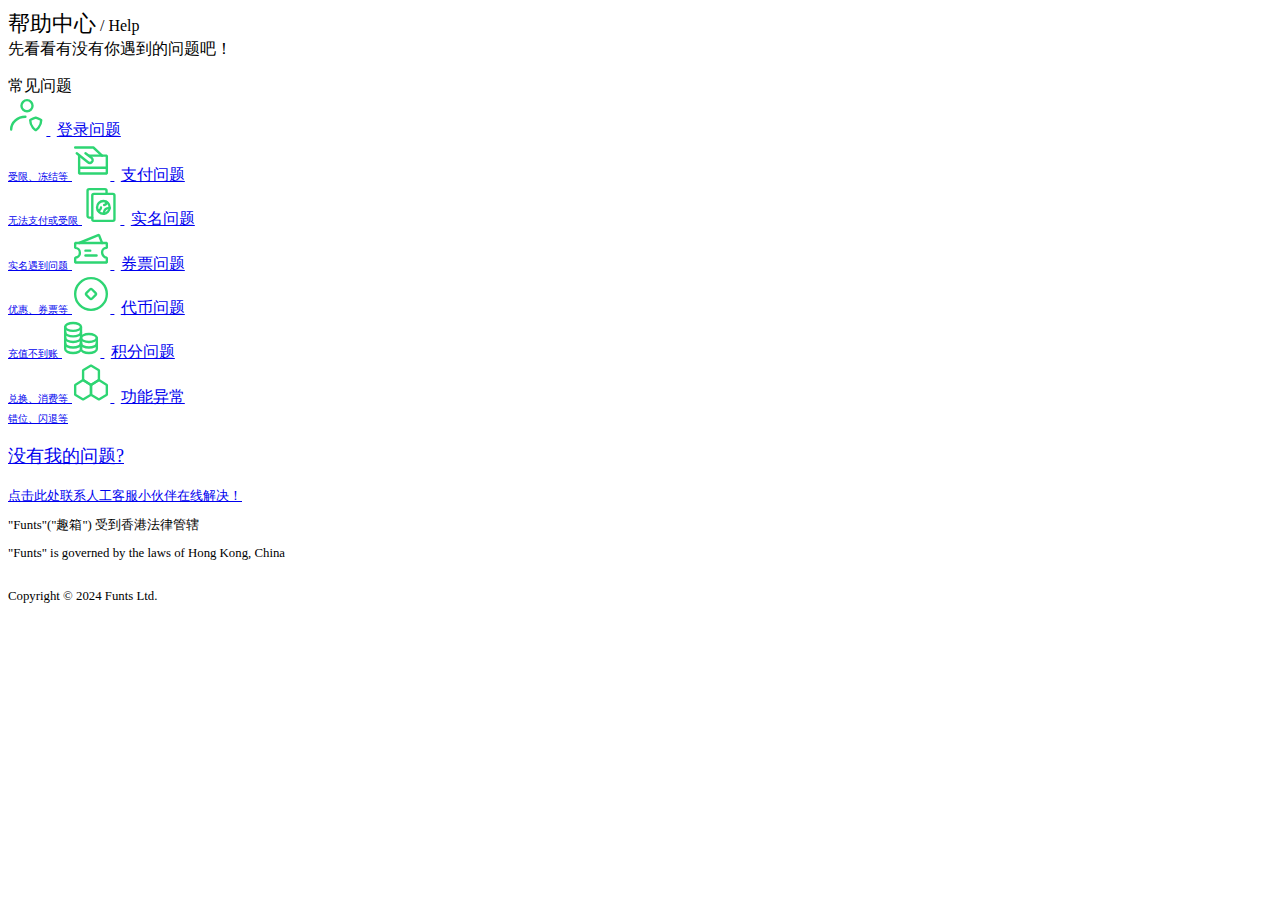
==== index.html @ 0e8956b3 "Add files via upload" ====
<!DOCTYPE html>
<html>
	<head>
		<meta charset="utf-8" />
		<meta charset="utf-8" />
		<meta name="viewport" content="width=device-width,initial-scale=1.0,maximum-scale=1.0,minimum-scale=1.0,user-scalable=no">
		<title>帮助中心</title>
		<link href="https://cdn.bootcdn.net/ajax/libs/jquery-confirm/3.3.4/jquery-confirm.min.css" rel="stylesheet">
		<link href="./assets/main.css" rel="stylesheet">
		<style>*{-webkit-user-select:none;-moz-user-select:none;-ms-user-select:none;user-select:none;}</style>
	</head>
	<body class="bg-light">
		<div class="bg-primary pt-3 px-4" style="padding-bottom:4rem;">
			<div>
				<span class="text-white" style="font-size:1.4rem;">帮助中心</span>
				<span class="text-white" style="font-size:1rem;"> / Help</span>
			</div>
			<span class="text-white" style="font-size:1rem;">先看看有没有你遇到的问题吧！</span>
		</div>
		<div class="px-3">
			<div class="card bg-white" style="margin-top:-3rem;">
				<div class="mx-3 mt-3">常见问题</div>
				<div class="d-flex flex-wrap px-1">
					<a href="./list.html?type=问题-登录" target="_blank" class="d-flex flex-row align-items-center p-3 text-black text-decoration-none" style="width:calc(50% - 2rem);">
						<img style="width:2.4rem;height:2.4rem;" src="[data-uri]"/>
						<span style="margin-left:.4rem;">登录问题<br><span class="text-muted" style="font-size:.6rem;">受限、冻结等</span></span>
					</a>
					<a href="./list.html?type=问题-支付" class="d-flex flex-row align-items-center p-3 text-black text-decoration-none" style="width:calc(50% - 2rem);">
						<img style="width:2.4rem;height:2.4rem;" src="[data-uri]"/>
						<span style="margin-left:.4rem;">支付问题<br><span class="text-muted" style="font-size:.6rem;">无法支付或受限</span></span>
					</a>
					<a href="./list.html?type=问题-实名" class="d-flex flex-row align-items-center p-3 text-black text-decoration-none" style="width:calc(50% - 2rem);">
						<img style="width:2.4rem;height:2.4rem;" src="[data-uri]"/>
						<span style="margin-left:.4rem;">实名问题<br><span class="text-muted" style="font-size:.6rem;">实名遇到问题</span></span>
					</a>
					<a href="./list.html?type=问题-券票" class="d-flex flex-row align-items-center p-3 text-black text-decoration-none" style="width:calc(50% - 2rem);">
						<img style="width:2.4rem;height:2.4rem;" src="[data-uri]"/>
						<span style="margin-left:.4rem;">券票问题<br><span class="text-muted" style="font-size:.6rem;">优惠、券票等</span></span>
					</a>
					<a href="./list.html?type=问题-代币" class="d-flex flex-row align-items-center p-3 text-black text-decoration-none" style="width:calc(50% - 2rem);">
						<img style="width:2.4rem;height:2.4rem;" src="[data-uri]"/>
						<span style="margin-left:.4rem;">代币问题<br><span class="text-muted" style="font-size:.6rem;">充值不到账</span></span>
					</a>
					<a href="./list.html?type=问题-积分" class="d-flex flex-row align-items-center p-3 text-black text-decoration-none" style="width:calc(50% - 2rem);">
						<img style="width:2.4rem;height:2.4rem;" src="[data-uri]"/>
						<span style="margin-left:.4rem;">积分问题<br><span class="text-muted" style="font-size:.6rem;">兑换、消费等</span></span>
					</a>
					<a href="./list.html?type=问题-功能" class="d-flex flex-row align-items-center p-3 text-black text-decoration-none" style="width:calc(50% - 2rem);">
						<img style="width:2.4rem;height:2.4rem;" src="[data-uri]"/>
						<span style="margin-left:.4rem;">功能异常<br><span class="text-muted" style="font-size:.6rem;">错位、闪退等</span></span>
					</a>
				</div>
			</div>
			<a href="//a.funts.site/help-online" target="_blank" class="card text-black text-decoration-none bg-white mt-3">
				<div class="card-body">
					<p style="font-size:1.125rem;">没有我的问题?</p>
					<span style="font-size:.8rem;">点击此处联系人工客服小伙伴在线解决！</span>
				</div>
			</a>
		</div>
		<div class="container py-5 text-center" style="font-size:.8rem;line-height:1.2">
			<p class="mb-2 text-muted">"Funts"("趣箱") 受到香港法律管辖</p>
			<p class="mb-2 text-muted">"Funts" is governed by the laws of Hong Kong, China</p>
			<p class="mb-2 text-muted"><br>Copyright © 2024 Funts Ltd.</p>
		</div>
	</body>
</html>
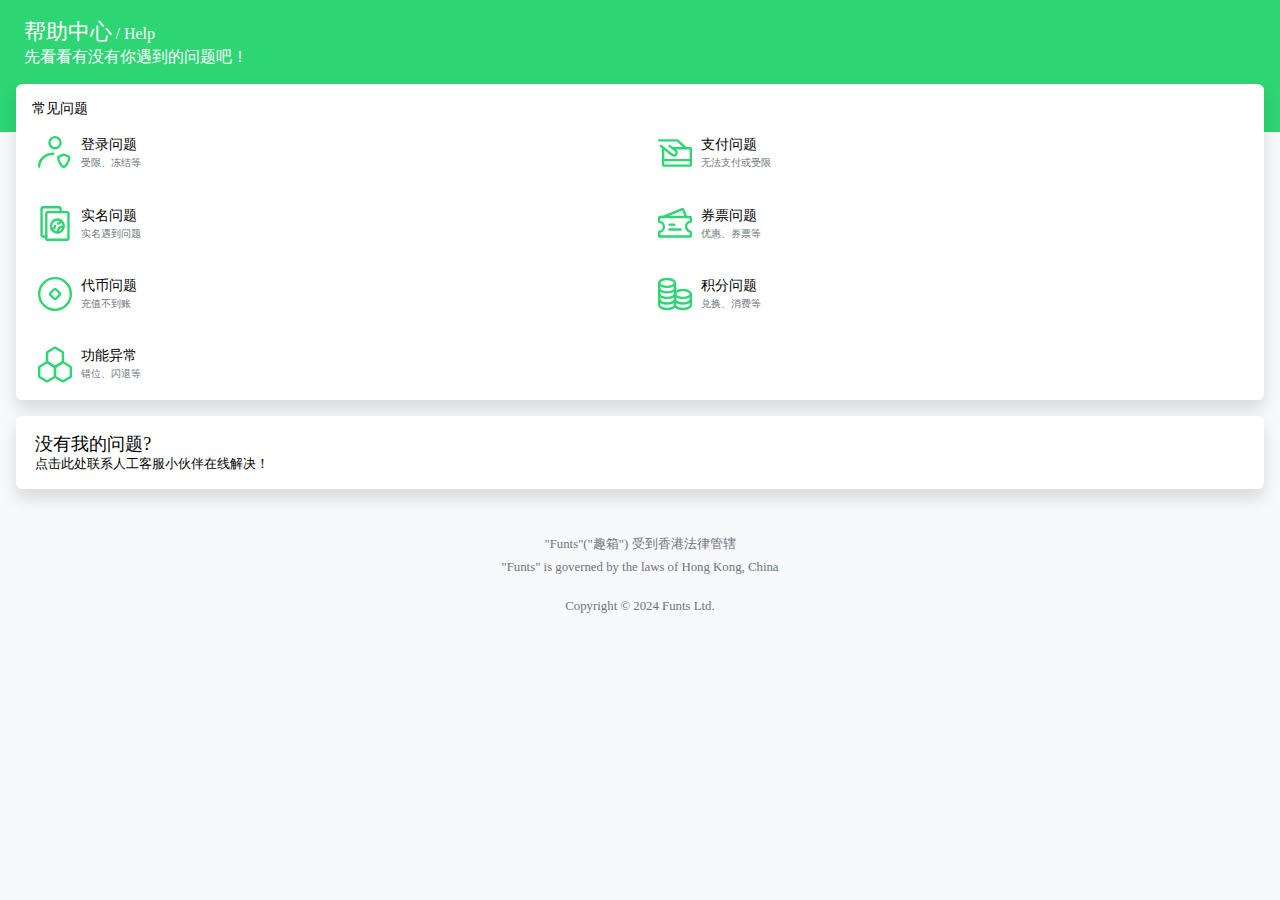
==== commit 3c29bd45: "Add files via upload" ====
--- a/index.html
+++ b/index.html
@@ -21,7 +21,7 @@
 			<div class="card bg-white" style="margin-top:-3rem;">
 				<div class="mx-3 mt-3">常见问题</div>
 				<div class="d-flex flex-wrap px-1">
-					<a href="./list.html?type=问题-登录" target="_blank" class="d-flex flex-row align-items-center p-3 text-black text-decoration-none" style="width:calc(50% - 2rem);">
+					<a href="./list.html?type=问题-登录" class="d-flex flex-row align-items-center p-3 text-black text-decoration-none" style="width:calc(50% - 2rem);">
 						<img style="width:2.4rem;height:2.4rem;" src="[data-uri]"/>
 						<span style="margin-left:.4rem;">登录问题<br><span class="text-muted" style="font-size:.6rem;">受限、冻结等</span></span>
 					</a>
@@ -51,7 +51,7 @@
 					</a>
 				</div>
 			</div>
-			<a href="//a.funts.site/help-online" target="_blank" class="card text-black text-decoration-none bg-white mt-3">
+			<a href="//a.funts.site/help-online" class="card text-black text-decoration-none bg-white mt-3">
 				<div class="card-body">
 					<p style="font-size:1.125rem;">没有我的问题?</p>
 					<span style="font-size:.8rem;">点击此处联系人工客服小伙伴在线解决！</span>
--- a/assets/main.css
+++ b/assets/main.css
@@ -0,0 +1,1518 @@
+:root{
+	--color-primary:#2ed573;
+	--color-red:#F85640;
+	--color-yellow:#ffd32a;
+	--color-green:#2ed573;
+	--color-blue:#1B9CFC;
+	--color-gray:#f1f2f6;
+	--color-purple:#7854fc;
+	--color-black: #000;
+	--color-white: #fff;
+	--color-primary: #2ed573;
+	--color-secondary: #6c757d;
+	--color-success: #2ed573;
+	--color-info: #1B9CFC;
+	--color-warning: #ffd32a;
+	--color-danger: #F85640;
+	--color-light: #f8f9fa;
+	--color-dark: #212529;
+	--color-primary-text-emphasis: #0a3622;
+	--color-secondary-text-emphasis: #2b2f32;
+	--color-success-text-emphasis: #0a3622;
+	--color-info-text-emphasis: #055160;
+	--color-warning-text-emphasis: #664d03;
+	--color-danger-text-emphasis: #58151c;
+	--color-light-text-emphasis: #495057;
+	--color-dark-text-emphasis: #495057;
+	--color-primary-bg-subtle: #d1e7dd;
+	--color-secondary-bg-subtle: #e2e3e5;
+	--color-success-bg-subtle: #d1e7dd;
+	--color-info-bg-subtle: #cff4fc;
+	--color-warning-bg-subtle: #fff3cd;
+	--color-danger-bg-subtle: #f8d7da;
+	--color-light-bg-subtle: #fcfcfd;
+	--color-dark-bg-subtle: #ced4da;
+	--color-primary-border-subtle: #a3cfbb;
+	--color-secondary-border-subtle: #c4c8cb;
+	--color-success-border-subtle: #a3cfbb;
+	--color-info-border-subtle: #9eeaf9;
+	--color-warning-border-subtle: #ffe69c;
+	--color-danger-border-subtle: #f1aeb5;
+	--color-light-border-subtle: #e9ecef;
+	--color-dark-border-subtle: #adb5bd;
+}
+body {
+	scrollbar-width: none;
+	font-size: 14px;
+	background: #F9F9F9;
+	margin: 0;
+	color:black;
+	-webkit-font-smoothing: antialiased;
+	-moz-osx-font-smoothing: grayscale;
+}
+hr {
+	margin: 1rem 0;
+	color: inherit;
+	border: 0;
+	border-top: var(--bs-border-width) solid;
+	opacity: 0.25;
+}
+
+h6, .h6, h5, .h5, h4, .h4, h3, .h3, h2, .h2, h1, .h1 {
+	margin-top: 0;
+	margin-bottom: 0.5rem;
+	font-weight: 500;
+	line-height: 1.2;
+	color: var(--bs-heading-color);
+}
+
+h1, .h1 {
+	font-size: calc(1.375rem + 1.5vw);
+}
+@media (min-width: 1200px) {
+	h1, .h1 {
+		font-size: 2.5rem;
+	}
+}
+
+h2, .h2 {
+	font-size: calc(1.325rem + 0.9vw);
+}
+@media (min-width: 1200px) {
+	h2, .h2 {
+		font-size: 2rem;
+	}
+}
+
+h3, .h3 {
+	font-size: calc(1.3rem + 0.6vw);
+}
+@media (min-width: 1200px) {
+	h3, .h3 {
+		font-size: 1.75rem;
+	}
+}
+
+h4, .h4 {
+	font-size: calc(1.275rem + 0.3vw);
+}
+@media (min-width: 1200px) {
+	h4, .h4 {
+		font-size: 1.5rem;
+	}
+}
+
+h5, .h5 {
+	font-size: 1.25rem;
+}
+
+h6, .h6 {
+	font-size: 1rem;
+}
+
+p {
+	margin: 0;
+}
+b,strong {
+	font-weight: bolder;
+}
+
+small, .small {
+	font-size: 0.875em;
+}
+a {
+	color: var(--color-primary);
+	text-decoration: underline;
+}
+a:hover {
+	color: var(--color-primary-text-emphasis);
+}
+label {
+	play: inline-block;
+}
+
+button {
+				-radius: 0;
+}
+
+button:focus:not(:focus-visible) {
+	o	l	e	0;
+}
+
+input,button,select,optgroup,textarea {
+	margin	0;	fo	-fa	ly:	nhe	t;
+	font-siz	 inh	it;
+	ine-heig	: inh	it;
+}	button,select {
+	text-transf	m: non	
+}
+.container{
+	width: 100%;
+	margin:0 auto;
+}
+@media (min-width: 576px) {
+	.container {
+		max-width: 540px;
+	}
+}
+@media (min-width: 768px) {
+	.container {
+		max-width: 720px;
+	}
+}
+@media (min-width: 992px) {
+	.container {
+		max-width: 960px;
+	}
+}
+@media (min-width: 1200px) {
+	.container {
+		max-width: 1140px;
+	}
+}
+@media (min-width: 1400px) {
+	.container {
+		max-width: 1320px;
+	}
+}
+.row {
+	display: flex;
+	flex-wrap: wrap;
+	margin:0 auto;
+}
+.row > * {
+	flex-shrink: 0;
+	width: 100%;
+	max-width: 100%;
+	padding: 0 1rem;
+	box-sizing:border-box;
+}
+
+.col {
+	flex: 1 0 0%;
+}
+.col-auto {
+	flex: 0 0 auto;
+	width: auto;
+}
+
+.col-1 {
+	flex: 0 0 auto;
+	width: 8.33333333%;
+}
+
+.col-2 {
+	flex: 0 0 auto;
+	width: 16.66666667%;
+}
+
+.col-3 {
+	flex: 0 0 auto;
+	width: 25%;
+}
+
+.col-4 {
+	flex: 0 0 auto;
+	width: 33.33333333%;
+}
+
+.col-5 {
+	flex: 0 0 auto;
+	width: 41.66666667%;
+}
+
+.col-6 {
+	flex: 0 0 auto;
+	width: 50%;
+}
+
+.col-7 {
+	flex: 0 0 auto;
+	width: 58.33333333%;
+}
+
+.col-8 {
+	flex: 0 0 auto;
+	width: 66.66666667%;
+}
+
+.col-9 {
+	flex: 0 0 auto;
+	width: 75%;
+}
+
+.col-10 {
+	flex: 0 0 auto;
+	width: 83.33333333%;
+}
+
+.col-11 {
+	flex: 0 0 auto;
+	width: 91.66666667%;
+}
+
+.col-12 {
+	flex: 0 0 auto;
+	width: 100%;
+}
+@media (min-width: 576px) {
+	.col-sm {
+		flex: 1 0 0%;
+	}
+	.col-sm-auto {
+		flex: 0 0 auto;
+		width: auto;
+	}
+	.col-sm-1 {
+		flex: 0 0 auto;
+		width: 8.33333333%;
+	}
+	.col-sm-2 {
+		flex: 0 0 auto;
+		width: 16.66666667%;
+	}
+	.col-sm-3 {
+		flex: 0 0 auto;
+		width: 25%;
+	}
+	.col-sm-4 {
+		flex: 0 0 auto;
+		width: 33.33333333%;
+	}
+	.col-sm-5 {
+		flex: 0 0 auto;
+		width: 41.66666667%;
+	}
+	.col-sm-6 {
+		flex: 0 0 auto;
+		width: 50%;
+	}
+	.col-sm-7 {
+		flex: 0 0 auto;
+		width: 58.33333333%;
+	}
+	.col-sm-8 {
+		flex: 0 0 auto;
+		width: 66.66666667%;
+	}
+	.col-sm-9 {
+		flex: 0 0 auto;
+		width: 75%;
+	}
+	.col-sm-10 {
+		flex: 0 0 auto;
+		width: 83.33333333%;
+	}
+	.col-sm-11 {
+		flex: 0 0 auto;
+		width: 91.66666667%;
+	}
+	.col-sm-12 {
+		flex: 0 0 auto;
+		width: 100%;
+	}
+	.justify-content-sm-center {
+			justify-content: center !important;
+	}
+}
+@media (min-width: 768px) {
+	.col-md {
+		flex: 1 0 0%;
+	}
+	.col-md-auto {
+		flex: 0 0 auto;
+		width: auto;
+	}
+	.col-md-1 {
+		flex: 0 0 auto;
+		width: 8.33333333%;
+	}
+	.col-md-2 {
+		flex: 0 0 auto;
+		width: 16.66666667%;
+	}
+	.col-md-3 {
+		flex: 0 0 auto;
+		width: 25%;
+	}
+	.col-md-4 {
+		flex: 0 0 auto;
+		width: 33.33333333%;
+	}
+	.col-md-5 {
+		flex: 0 0 auto;
+		width: 41.66666667%;
+	}
+	.col-md-6 {
+		flex: 0 0 auto;
+		width: 50%;
+	}
+	.col-md-7 {
+		flex: 0 0 auto;
+		width: 58.33333333%;
+	}
+	.col-md-8 {
+		flex: 0 0 auto;
+		width: 66.66666667%;
+	}
+	.col-md-9 {
+		flex: 0 0 auto;
+		width: 75%;
+	}
+	.col-md-10 {
+		flex: 0 0 auto;
+		width: 83.33333333%;
+	}
+	.col-md-11 {
+		flex: 0 0 auto;
+		width: 91.66666667%;
+	}
+	.col-md-12 {
+		flex: 0 0 auto;
+		width: 100%;
+	}
+	.justify-content-md-center {
+			justify-content: center !important;
+	}
+}
+@media (min-width: 992px) {
+	.col-lg {
+		flex: 1 0 0%;
+	}
+	.col-lg-auto {
+		flex: 0 0 auto;
+		width: auto;
+	}
+	.col-lg-1 {
+		flex: 0 0 auto;
+		width: 8.33333333%;
+	}
+	.col-lg-2 {
+		flex: 0 0 auto;
+		width: 16.66666667%;
+	}
+	.col-lg-3 {
+		flex: 0 0 auto;
+		width: 25%;
+	}
+	.col-lg-4 {
+		flex: 0 0 auto;
+		width: 33.33333333%;
+	}
+	.col-lg-5 {
+		flex: 0 0 auto;
+		width: 41.66666667%;
+	}
+	.col-lg-6 {
+		flex: 0 0 auto;
+		width: 50%;
+	}
+	.col-lg-7 {
+		flex: 0 0 auto;
+		width: 58.33333333%;
+	}
+	.col-lg-8 {
+		flex: 0 0 auto;
+		width: 66.66666667%;
+	}
+	.col-lg-9 {
+		flex: 0 0 auto;
+		width: 75%;
+	}
+	.col-lg-10 {
+		flex: 0 0 auto;
+		width: 83.33333333%;
+	}
+	.col-lg-11 {
+		flex: 0 0 auto;
+		width: 91.66666667%;
+	}
+	.col-lg-12 {
+		flex: 0 0 auto;
+		width: 100%;
+	}
+	.justify-content-lg-center {
+			justify-content: center !important;
+	}
+}
+@media (min-width: 1200px) {
+	.col-xl {
+		flex: 1 0 0%;
+	}
+	.col-xl-auto {
+		flex: 0 0 auto;
+		width: auto;
+	}
+	.col-xl-1 {
+		flex: 0 0 auto;
+		width: 8.33333333%;
+	}
+	.col-xl-2 {
+		flex: 0 0 auto;
+		width: 16.66666667%;
+	}
+	.col-xl-3 {
+		flex: 0 0 auto;
+		width: 25%;
+	}
+	.col-xl-4 {
+		flex: 0 0 auto;
+		width: 33.33333333%;
+	}
+	.col-xl-5 {
+		flex: 0 0 auto;
+		width: 41.66666667%;
+	}
+	.col-xl-6 {
+		flex: 0 0 auto;
+		width: 50%;
+	}
+	.col-xl-7 {
+		flex: 0 0 auto;
+		width: 58.33333333%;
+	}
+	.col-xl-8 {
+		flex: 0 0 auto;
+		width: 66.66666667%;
+	}
+	.col-xl-9 {
+		flex: 0 0 auto;
+		width: 75%;
+	}
+	.col-xl-10 {
+		flex: 0 0 auto;
+		width: 83.33333333%;
+	}
+	.col-xl-11 {
+		flex: 0 0 auto;
+		width: 91.66666667%;
+	}
+	.col-xl-12 {
+		flex: 0 0 auto;
+		width: 100%;
+	}
+	.justify-content-xl-center {
+			justify-content: center !important;
+	}
+}
+@media (min-width: 1400px) {
+	.col-xxl {
+		flex: 1 0 0%;
+	}
+	.col-xxl-auto {
+		flex: 0 0 auto;
+		width: auto;
+	}
+	.col-xxl-1 {
+		flex: 0 0 auto;
+		width: 8.33333333%;
+	}
+	.col-xxl-2 {
+		flex: 0 0 auto;
+		width: 16.66666667%;
+	}
+	.col-xxl-3 {
+		flex: 0 0 auto;
+		width: 25%;
+	}
+	.col-xxl-4 {
+		flex: 0 0 auto;
+		width: 33.33333333%;
+	}
+	.col-xxl-5 {
+		flex: 0 0 auto;
+		width: 41.66666667%;
+	}
+	.col-xxl-6 {
+		flex: 0 0 auto;
+		width: 50%;
+	}
+	.col-xxl-7 {
+		flex: 0 0 auto;
+		width: 58.33333333%;
+	}
+	.col-xxl-8 {
+		flex: 0 0 auto;
+		width: 66.66666667%;
+	}
+	.col-xxl-9 {
+		flex: 0 0 auto;
+		width: 75%;
+	}
+	.col-xxl-10 {
+		flex: 0 0 auto;
+		width: 83.33333333%;
+	}
+	.col-xxl-11 {
+		flex: 0 0 auto;
+		width: 91.66666667%;
+	}
+	.col-xxl-12 {
+		flex: 0 0 auto;
+		width: 100%;
+	}
+	.justify-content-xxl-center {
+			justify-content: center !important;
+	}
+}
+.m-0 {
+	margin: 0 !important;
+}
+
+.m-1 {
+	margin: 0.25rem !important;
+}
+
+.m-2 {
+	margin: 0.5rem !important;
+}
+
+.m-3 {
+	margin: 1rem !important;
+}
+
+.m-4 {
+	margin: 1.5rem !important;
+}
+
+.m-5 {
+	margin: 3rem !important;
+}
+
+.m-auto {
+	margin: auto !important;
+}
+
+.mx-0 {
+	margin-right: 0 !important;
+	margin-left: 0 !important;
+}
+
+.mx-1 {
+	margin-right: 0.25rem !important;
+	margin-left: 0.25rem !important;
+}
+
+.mx-2 {
+	margin-right: 0.5rem !important;
+	margin-left: 0.5rem !important;
+}
+
+.mx-3 {
+	margin-right: 1rem !important;
+	margin-left: 1rem !important;
+}
+
+.mx-4 {
+	margin-right: 1.5rem !important;
+	margin-left: 1.5rem !important;
+}
+
+.mx-5 {
+	margin-right: 3rem !important;
+	margin-left: 3rem !important;
+}
+
+.mx-auto {
+	margin-right: auto !important;
+	margin-left: auto !important;
+}
+
+.my-0 {
+	margin-top: 0 !important;
+	margin-bottom: 0 !important;
+}
+
+.my-1 {
+	margin-top: 0.25rem !important;
+	margin-bottom: 0.25rem !important;
+}
+
+.my-2 {
+	margin-top: 0.5rem !important;
+	margin-bottom: 0.5rem !important;
+}
+
+.my-3 {
+	margin-top: 1rem !important;
+	margin-bottom: 1rem !important;
+}
+
+.my-4 {
+	margin-top: 1.5rem !important;
+	margin-bottom: 1.5rem !important;
+}
+
+.my-5 {
+	margin-top: 3rem !important;
+	margin-bottom: 3rem !important;
+}
+
+.my-auto {
+	margin-top: auto !important;
+	margin-bottom: auto !important;
+}
+
+.mt-0 {
+	margin-top: 0 !important;
+}
+
+.mt-1 {
+	margin-top: 0.25rem !important;
+}
+
+.mt-2 {
+	margin-top: 0.5rem !important;
+}
+
+.mt-3 {
+	margin-top: 1rem !important;
+}
+
+.mt-4 {
+	margin-top: 1.5rem !important;
+}
+
+.mt-5 {
+	margin-top: 3rem !important;
+}
+
+.mt-auto {
+	margin-top: auto !important;
+}
+
+.me-0 {
+	margin-right: 0 !important;
+}
+
+.me-1 {
+	margin-right: 0.25rem !important;
+}
+
+.me-2 {
+	margin-right: 0.5rem !important;
+}
+
+.me-3 {
+	margin-right: 1rem !important;
+}
+
+.me-4 {
+	margin-right: 1.5rem !important;
+}
+
+.me-5 {
+	margin-right: 3rem !important;
+}
+
+.me-auto {
+	margin-right: auto !important;
+}
+
+.mb-0 {
+	margin-bottom: 0 !important;
+}
+
+.mb-1 {
+	margin-bottom: 0.25rem !important;
+}
+
+.mb-2 {
+	margin-bottom: 0.5rem !important;
+}
+
+.mb-3 {
+	margin-bottom: 1rem !important;
+}
+
+.mb-4 {
+	margin-bottom: 1.5rem !important;
+}
+
+.mb-5 {
+	margin-bottom: 3rem !important;
+}
+
+.mb-auto {
+	margin-bottom: auto !important;
+}
+
+.ms-0 {
+	margin-left: 0 !important;
+}
+
+.ms-1 {
+	margin-left: 0.25rem !important;
+}
+
+.ms-2 {
+	margin-left: 0.5rem !important;
+}
+
+.ms-3 {
+	margin-left: 1rem !important;
+}
+
+.ms-4 {
+	margin-left: 1.5rem !important;
+}
+
+.ms-5 {
+	margin-left: 3rem !important;
+}
+
+.ms-auto {
+	margin-left: auto !important;
+}
+
+.p-0 {
+	padding: 0 !important;
+}
+
+.p-1 {
+	padding: 0.25rem !important;
+}
+
+.p-2 {
+	padding: 0.5rem !important;
+}
+
+.p-3 {
+	padding: 1rem !important;
+}
+
+.p-4 {
+	padding: 1.5rem !important;
+}
+
+.p-5 {
+	padding: 3rem !important;
+}
+
+.px-0 {
+	padding-right: 0 !important;
+	padding-left: 0 !important;
+}
+
+.px-1 {
+	padding-right: 0.25rem !important;
+	padding-left: 0.25rem !important;
+}
+
+.px-2 {
+	padding-right: 0.5rem !important;
+	padding-left: 0.5rem !important;
+}
+
+.px-3 {
+	padding-right: 1rem !important;
+	padding-left: 1rem !important;
+}
+
+.px-4 {
+	padding-right: 1.5rem !important;
+	padding-left: 1.5rem !important;
+}
+
+.px-5 {
+	padding-right: 3rem !important;
+	padding-left: 3rem !important;
+}
+
+.py-0 {
+	padding-top: 0 !important;
+	padding-bottom: 0 !important;
+}
+
+.py-1 {
+	padding-top: 0.25rem !important;
+	padding-bottom: 0.25rem !important;
+}
+
+.py-2 {
+	padding-top: 0.5rem !important;
+	padding-bottom: 0.5rem !important;
+}
+
+.py-3 {
+	padding-top: 1rem !important;
+	padding-bottom: 1rem !important;
+}
+
+.py-4 {
+	padding-top: 1.5rem !important;
+	padding-bottom: 1.5rem !important;
+}
+
+.py-5 {
+	padding-top: 3rem !important;
+	padding-bottom: 3rem !important;
+}
+
+.pt-0 {
+	padding-top: 0 !important;
+}
+
+.pt-1 {
+	padding-top: 0.25rem !important;
+}
+
+.pt-2 {
+	padding-top: 0.5rem !important;
+}
+
+.pt-3 {
+	padding-top: 1rem !important;
+}
+
+.pt-4 {
+	padding-top: 1.5rem !important;
+}
+
+.pt-5 {
+	padding-top: 3rem !important;
+}
+
+.pe-0 {
+	padding-right: 0 !important;
+}
+
+.pe-1 {
+	padding-right: 0.25rem !important;
+}
+
+.pe-2 {
+	padding-right: 0.5rem !important;
+}
+
+.pe-3 {
+	padding-right: 1rem !important;
+}
+
+.pe-4 {
+	padding-right: 1.5rem !important;
+}
+
+.pe-5 {
+	padding-right: 3rem !important;
+}
+
+.pb-0 {
+	padding-bottom: 0 !important;
+}
+
+.pb-1 {
+	padding-bottom: 0.25rem !important;
+}
+
+.pb-2 {
+	padding-bottom: 0.5rem !important;
+}
+
+.pb-3 {
+	padding-bottom: 1rem !important;
+}
+
+.pb-4 {
+	padding-bottom: 1.5rem !important;
+}
+
+.pb-5 {
+	padding-bottom: 3rem !important;
+}
+
+.ps-0 {
+	padding-left: 0 !important;
+}
+
+.ps-1 {
+	padding-left: 0.25rem !important;
+}
+
+.ps-2 {
+	padding-left: 0.5rem !important;
+}
+
+.ps-3 {
+	padding-left: 1rem !important;
+}
+
+.ps-4 {
+	padding-left: 1.5rem !important;
+}
+
+.ps-5 {
+	padding-left: 3rem !important;
+}
+.d-inline {
+	display: inline !important;
+}
+
+.d-inline-block {
+	display: inline-block !important;
+}
+
+.d-block {
+	display: block !important;
+}
+
+.d-grid {
+	display: grid !important;
+}
+
+.d-inline-grid {
+	display: inline-grid !important;
+}
+
+.d-table {
+	display: table !important;
+}
+
+.d-table-row {
+	display: table-row !important;
+}
+
+.d-table-cell {
+	display: table-cell !important;
+}
+
+.d-flex {
+	display: flex !important;
+}
+
+.d-inline-flex {
+	display: inline-flex !important;
+}
+
+.d-none {
+	display: none !important;
+}
+
+.fixed-top {
+	position: fixed;
+	top: 0;
+	right: 0;
+	left: 0;
+	z-index: 1030;
+}
+
+.fixed-bottom {
+	position: fixed;
+	right: 0;
+	bottom: 0;
+	left: 0;
+	z-index: 1030;
+}
+
+.flex-fill {
+	flex: 1 1 auto !important;
+}
+
+.flex-row {
+	flex-direction: row !important;
+}
+
+.flex-column {
+	flex-direction: column !important;
+}
+
+.flex-row-reverse {
+	flex-direction: row-reverse !important;
+}
+
+.flex-column-reverse {
+	flex-direction: column-reverse !important;
+}
+
+.flex-wrap {
+	flex-wrap: wrap !important;
+}
+
+.flex-nowrap {
+	flex-wrap: nowrap !important;
+}
+
+.flex-wrap-reverse {
+	flex-wrap: wrap-reverse !important;
+}
+
+.shadow {
+	box-shadow: 0 0.5rem 1rem rgba(0, 0, 0, 0.15) !important;
+}
+
+.shadow-sm {
+	box-shadow: 0 0.125rem 0.25rem rgba(0, 0, 0, 0.075) !important;
+}
+
+.shadow-lg {
+	box-shadow: 0 1rem 3rem rgba(0, 0, 0, 0.175) !important;
+}
+
+.shadow-none {
+	box-shadow: none !important;
+}
+
+.bg-primary {
+	background-color: var(--color-primary);
+}
+
+.bg-secondary {
+	background-color: var(--color-secondary);
+}
+
+.bg-success {
+	background-color: var(--color-success);
+}
+
+.bg-info {
+	background-color: var(--color-info);
+}
+
+.bg-warning {
+	background-color: var(--color-warning);
+}
+
+.bg-danger {
+	background-color: var(--color-danger);
+}
+
+.bg-light {
+	background-color: var(--color-light);
+}
+
+.bg-dark {
+	background-color: var(--color-dark);
+}
+
+.bg-black {
+	background-color: var(--color-black);
+}
+
+.bg-white {
+	background-color: var(--color-white);
+}
+
+.text-start {
+	text-align: left !important;
+}
+
+.text-end {
+	text-align: right !important;
+}
+
+.text-center {
+	text-align: center !important;
+}
+
+.text-decoration-none {
+	text-decoration: none !important;
+}
+
+.text-decoration-underline {
+	text-decoration: underline !important;
+}
+
+.text-decoration-line-through {
+	text-decoration: line-through !important;
+}
+
+.text-lowercase {
+	text-transform: lowercase !important;
+}
+
+.text-uppercase {
+	text-transform: uppercase !important;
+}
+
+.text-capitalize {
+	text-transform: capitalize !important;
+}
+
+.text-wrap {
+	white-space: normal !important;
+}
+
+.text-nowrap {
+	white-space: nowrap !important;
+}
+
+.text-break {
+	word-wrap: break-word !important;
+	word-break: break-word !important;
+}
+.text-primary {
+	color: var(--color-primary);
+}
+
+.text-secondary {
+	color: var(--color-secondary);
+}
+
+.text-success {
+	color: var(--color-success);
+}
+
+.text-info {
+	color: var(--color-info);
+}
+
+.text-warning {
+	color: var(--color-warning);
+}
+
+.text-danger {
+	color: var(--color-danger);
+}
+
+.text-light {
+	color: var(--color-light);
+}
+
+.text-dark {
+	color: var(--color-dark);
+}
+
+.text-black {
+	color: var(--color-black);
+}
+
+.text-white {
+	color: var(--color-white);
+}
+
+.text-body {
+	color: var(--color-light);
+}
+
+.text-muted {
+	color: var(--color-secondary);
+}
+
+.border-0 {
+	border: 0 !important;
+}
+
+.border-top-0 {
+	border-top: 0 !important;
+}
+
+.border-end-0 {
+	border-right: 0 !important;
+}
+
+.border-bottom-0 {
+	border-bottom: 0 !important;
+}
+
+.border-start-0 {
+	border-left: 0 !important;
+}
+
+.border-primary {
+	border-color: var(--color-primary);
+}
+
+.border-secondary {
+	border-color: var(--color-secondary);
+}
+
+.border-success {
+	border-color: var(--color-success);
+}
+
+.border-info {
+	border-color: var(--color-info);
+}
+
+.border-warning {
+	border-color: var(--color-warning);
+}
+
+.border-danger {
+	border-color: var(--color-danger);
+}
+
+.border-light {
+	border-color: var(--color-light);
+}
+
+.border-dark {
+	border-color: var(--color-dark);
+}
+
+.border-black {
+	border-color: var(--color-black);
+}
+
+.border-white {
+	border-color: var(--color-white);
+}
+.border-1 {
+	border-width: 1px !important;
+}
+
+.border-2 {
+	border-width: 2px !important;
+}
+
+.border-3 {
+	border-width: 3px !important;
+}
+
+.border-4 {
+	border-width: 4px !important;
+}
+
+.border-5 {
+	border-width: 5px !important;
+}
+.form-control {
+	display: block;
+	width:100%;
+	padding: 0.375rem 0.75rem;
+	font-size: 1rem;
+	font-weight: 400;
+	line-height: 1.5;
+	-webkit-appearance: none;
+	-moz-appearance: none;
+	appearance: none;
+	background-color: var(--color-light);
+	background-clip: padding-box;
+	border: 1px solid var(--color-primary-border-subtle);
+	border-radius: .4rem;
+	box-sizing: border-box;
+	transition: border-color 0.15s ease-in-out, box-shadow 0.15s ease-in-out;
+}
+.form-control-outline{
+	border:0;
+	border-bottom: 1px solid var(--color-primary-border-subtle);
+}
+@media (prefers-reduced-motion: reduce) {
+	.form-control {
+		transition: none;
+	}
+}
+.form-control[type=file] {
+	overflow: hidden;
+}
+.form-control[type=file]:not(:disabled):not([readonly]) {
+	cursor: pointer;
+}
+.form-control:focus {
+	border-color: var(--color-primary);
+	outline: 0;
+}
+.form-control::-webkit-date-and-time-value {
+	min-width: 85px;
+	height: 1.5em;
+	margin: 0;
+}
+.form-control::-webkit-datetime-edit {
+	display: block;
+	padding: 0;
+}
+.form-control::-moz-placeholder {
+	color: var(--color-secondary);
+	opacity: 1;
+}
+.form-control::placeholder {
+	color: var(--color-secondary);
+	opacity: 1;
+}
+.form-control:disabled {
+	background-color: var(--color-secondary);
+	opacity: 1;
+}
+@media (prefers-reduced-motion: reduce) {
+	.form-control::-webkit-file-upload-button {
+		-webkit-transition: none;
+		transition: none;
+	}
+	.form-control::file-selector-button {
+		transition: none;
+	}
+}
+.form-control:hover:not(:disabled):not([readonly])::-webkit-file-upload-button {
+	background-color: var(--color-secondary);
+}
+.form-control:hover:not(:disabled):not([readonly])::file-selector-button {
+	background-color: var(--color-secondary);
+}
+
+.justify-content-start {
+	justify-content: flex-start !important;
+}
+
+.justify-content-end {
+	justify-content: flex-end !important;
+}
+
+.justify-content-center {
+	justify-content: center !important;
+}
+
+.justify-content-between {
+	justify-content: space-between !important;
+}
+
+.justify-content-around {
+	justify-content: space-around !important;
+}
+
+.justify-content-evenly {
+	justify-content: space-evenly !important;
+}
+
+.align-items-start {
+	align-items: flex-start !important;
+}
+
+.align-items-end {
+	align-items: flex-end !important;
+}
+
+.align-items-center {
+	align-items: center !important;
+}
+
+.card{
+	position: relative;
+	display: flex;
+	flex-direction: column;
+	min-width: 0;
+	word-wrap: break-word;
+	background-clip: border-box;
+	border-radius: .4rem;
+	box-shadow: 0 .6rem 1rem rgba(0,0,0,.125);
+}
+
+.card-body {
+	flex: 1 1 auto;
+	padding: 1rem 1.2rem;
+}
+
+.card-title {
+	margin-bottom: .2rem;
+}
+
+.btn {
+	display: inline-block;
+	padding: .75rem;
+	font-size: 1rem;
+	font-weight: 400;
+	line-height: 1.5;
+	text-align: center;
+	text-decoration: none;
+	vertical-align: middle;
+	cursor: pointer;
+	-webkit-user-select: none;
+	-moz-user-select: none;
+	user-select: none;
+	border:0;
+	border-radius: .4rem;
+	transition: color 0.15s ease-in-out, background-color 0.15s ease-in-out, border-color 0.15s ease-in-out, box-shadow 0.15s ease-in-out;
+}
+@media (prefers-reduced-motion: reduce) {
+	.btn {
+		transition: none;
+	}
+}
+
+.btn:disabled, .btn.disabled, .btn:hover {
+	opacity:.8;
+}
+
+.btn {
+	position: relative;
+	top: -1px;
+}
+
+.btn-primary {
+	background-color:var(--color-primary);
+	color:var(--color-white);
+}
+
+.btn-secondary {
+	background-color:var(--color-secondary);
+	color:var(--color-white);
+}
+
+.btn-success {
+	background-color:var(--color-success);
+	color:var(--color-white);
+}
+
+.btn-info {
+	background-color:var(--color-info);
+	color:var(--color-white);
+}
+
+.btn-warning {
+	background-color:var(--color-warning);
+	color:var(--color-white);
+}
+
+.btn-danger {
+	background-color:var(--color-danger);
+	color:var(--color-white);
+}
+
+.btn-light {
+	background-color:var(--color-light);
+	color:var(--color-dark);
+}
+
+.btn-dark {
+	background-color:var(--color-dark);
+	color:var(--color-white);
+}
+
+.btn-white {
+	background-color:var(--color-white);
+	color:var(--color-dark);
+}
+
+.btn-outline-primary {
+	color:var(--color-primary);
+	border:1px solid var(--color-primary);
+}
+
+.btn-outline-secondary {
+	color:var(--color-secondary);
+	border:1px solid var(--color-secondary);
+}
+
+.btn-outline-success {
+	color:var(--color-success);
+	border:1px solid var(--color-success);
+}
+
+.btn-outline-info {
+	color:var(--color-info);
+	border:1px solid var(--color-info);
+}
+
+.btn-outline-warning {
+	color:var(--color-warning);
+	border:1px solid var(--color-warning);
+}
+
+.btn-outline-danger {
+	color:var(--color-danger);
+	border:1px solid var(--color-danger);
+}
+
+.btn-outline-light {
+	color:var(--color-light);
+	border:1px solid var(--color-light);
+}
+
+.btn-outline-dark {
+	color:var(--color-dark);
+	border:1px solid var(--color-dark);
+}
+
+.btn-outline-white {
+	color:var(--color-white);
+	border:1px solid var(--color-white);
+}